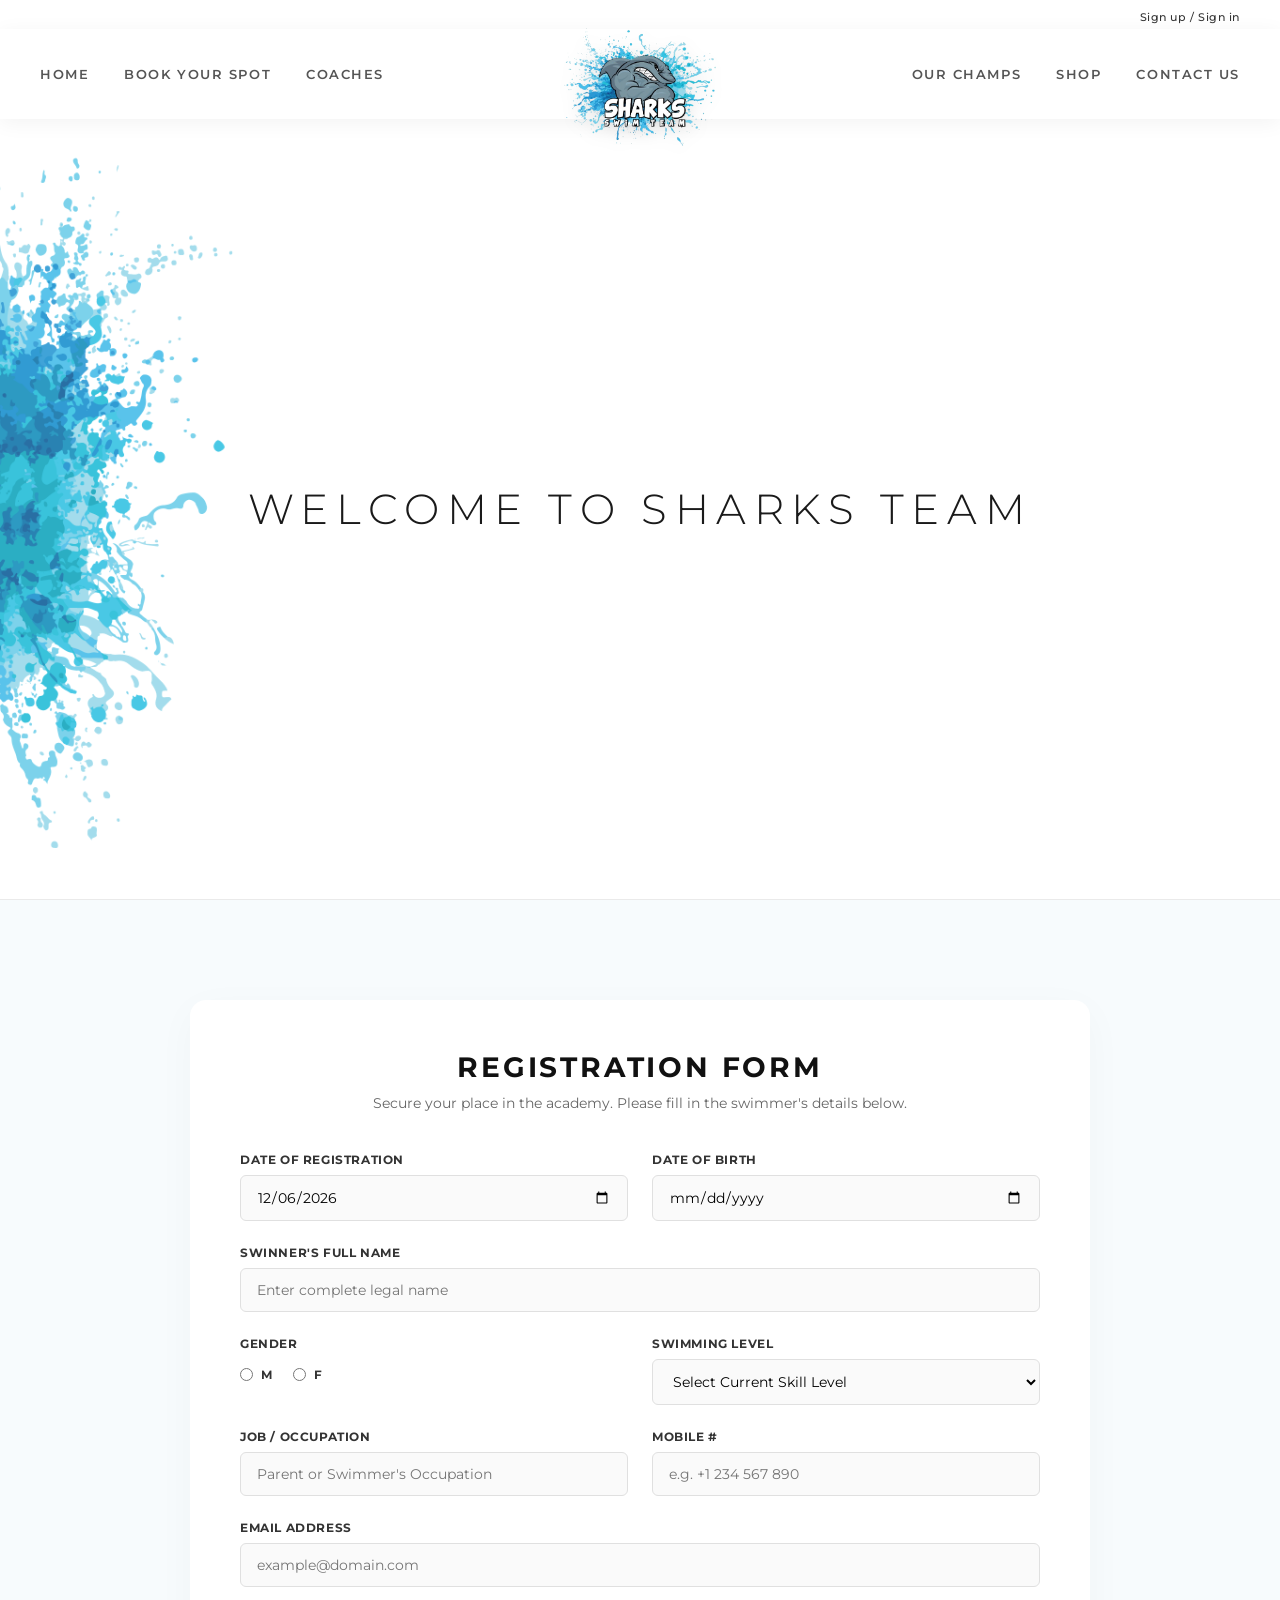
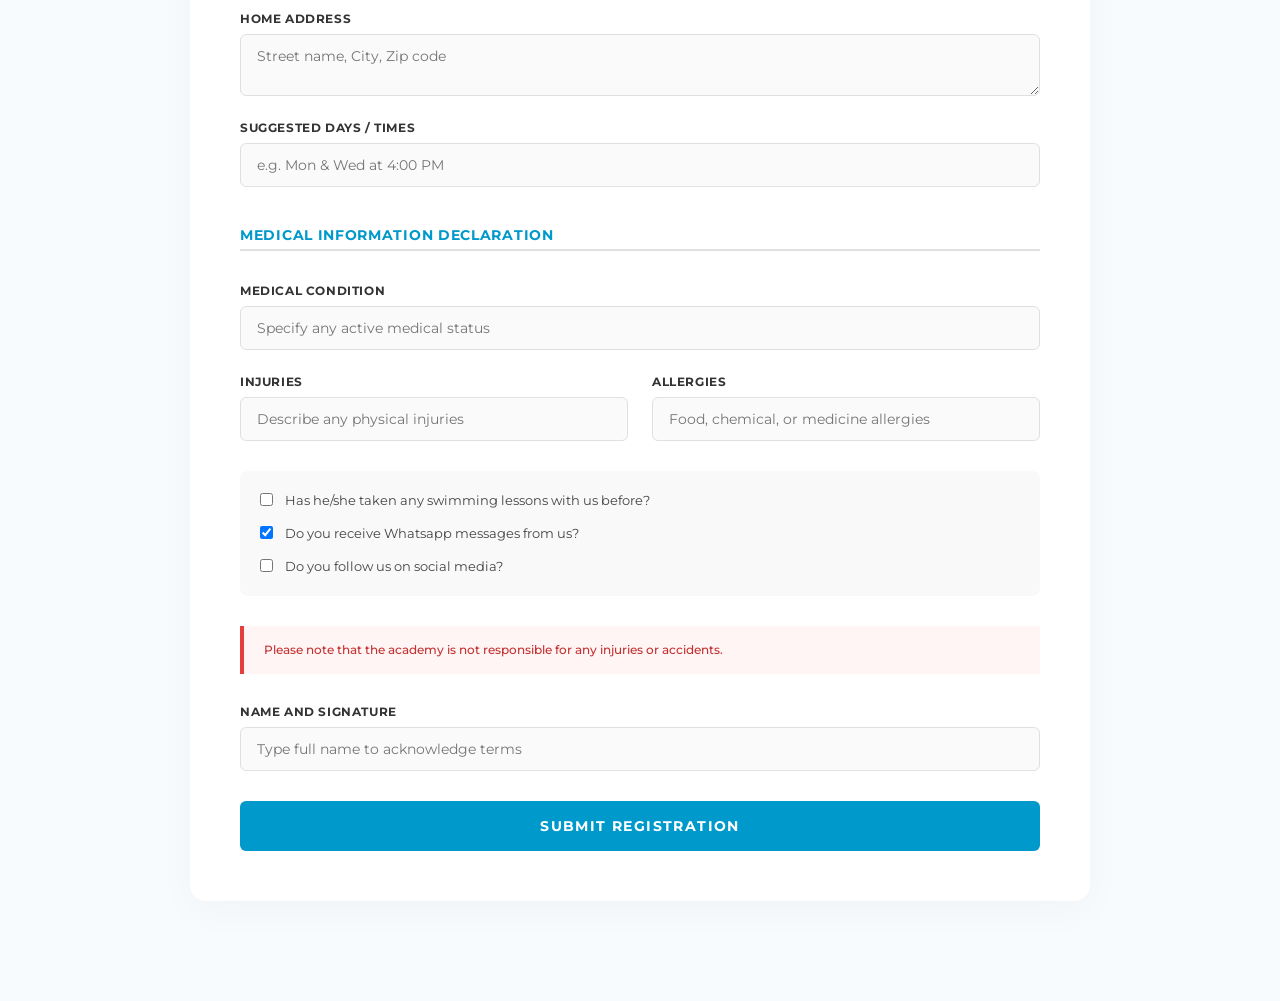
==== landing_page/index.html @ 96340d4c "Initial commit with project structure" ====
<!DOCTYPE html>
<html lang="en">
<head>
    <meta charset="UTF-8">
    <meta name="viewport" content="width=device-width, initial-scale=1.0">
    <title>Sharks Swim Team</title>
    
    <link rel="preconnect" href="https://fonts.googleapis.com">
    <link rel="preconnect" href="https://fonts.gstatic.com" crossorigin>
    <link href="https://fonts.googleapis.com/css2?family=Montserrat:ital,wght@0,100..900;1,100..900&display=swap" rel="stylesheet">
    
    <link rel="stylesheet" href="style.css">
</head>
<body>

    <div class="top-utility-bar">
        <a href="#signin">Sign up / Sign in</a>
    </div>

    <div class="navbar-container">
        <nav class="navbar">
            <div class="nav-links left">
                <a href="#home" class="nav-item">HOME</a>
                <a href="#book" class="nav-item">BOOK YOUR SPOT</a>
                <a href="../coaches/index.html" class="nav-item">COACHES</a>
            </div>
            
            <div class="logo-wrapper">
                <img src="../assets/Sharks_Logo.png" alt="Sharks Swim Team Logo">
            </div>
            
            <div class="nav-links right">
                <a href="#champs" class="nav-item">OUR CHAMPS</a>
                <a href="#shop" class="nav-item">SHOP</a>
                <a href="#contact" class="nav-item">CONTACT US</a>
            </div>
        </nav>
    </div>

    <section id="home" class="hero-section">
        <img class="left-splash-bg" src="../assets/Water_Left_Black.png" alt="Water Splash Accent">
        
        <div class="hero-content">
            <h1 class="hero-title">WELCOME TO SHARKS TEAM</h1>
        </div>
    </section>

    <section id="book" class="booking-section">
        <div class="section-container">
            <div class="form-header">
                <h2>Registration Form</h2>
                <p>Secure your place in the academy. Please fill in the swimmer's details below.</p>
            </div>

            <form id="registrationForm" action="#" method="POST">
                <div class="form-grid">
                    
                    <div class="form-group">
                        <label for="reg-date">Date of Registration</label>
                        <input type="date" id="reg-date" name="reg_date" required>
                    </div>

                    <div class="form-group">
                        <label for="dob">Date of Birth</label>
                        <input type="date" id="dob" name="dob" required>
                    </div>

                    <div class="form-group full-width">
                        <label for="fullname">Swinner's Full Name</label>
                        <input type="text" id="fullname" name="fullname" placeholder="Enter complete legal name" required>
                    </div>

                    <div class="form-group">
                        <label>Gender</label>
                        <div class="radio-group">
                            <label class="radio-item"><input type="radio" name="gender" value="Male" required> M</label>
                            <label class="radio-item"><input type="radio" name="gender" value="Female"> F</label>
                        </div>
                    </div>

                    <div class="form-group">
                        <label for="level">Swimming Level</label>
                        <select id="level" name="level" required>
                            <option value="" disabled selected>Select Current Skill Level</option>
                            <option value="Beginner">Beginner</option>
                            <option value="Intermediate">Intermediate</option>
                            <option value="Advanced">Advanced / Competitive</option>
                        </select>
                    </div>

                    <div class="form-group">
                        <label for="job">Job / Occupation</label>
                        <input type="text" id="job" name="job" placeholder="Parent or Swimmer's Occupation">
                    </div>

                    <div class="form-group">
                        <label for="mobile">Mobile #</label>
                        <input type="tel" id="mobile" name="mobile" placeholder="e.g. +1 234 567 890" required>
                    </div>

                    <div class="form-group full-width">
                        <label for="email">Email Address</label>
                        <input type="email" id="email" name="email" placeholder="example@domain.com" required>
                    </div>

                    <div class="form-group full-width">
                        <label for="address">Home Address</label>
                        <textarea id="address" name="address" rows="2" placeholder="Street name, City, Zip code"></textarea>
                    </div>

                    <div class="form-group full-width">
                        <label for="schedule">Suggested Days / Times</label>
                        <input type="text" id="schedule" name="schedule" placeholder="e.g. Mon & Wed at 4:00 PM">
                    </div>

                    <div class="form-group full-width" style="margin-top: 15px;">
                        <label class="sub-header-label">Medical Information Declaration</label>
                    </div>

                    <div class="form-group full-width">
                        <label for="medical-conditions">Medical Condition</label>
                        <input type="text" id="medical-conditions" name="medical_conditions" placeholder="Specify any active medical status">
                    </div>

                    <div class="form-group">
                        <label for="injuries">Injuries</label>
                        <input type="text" id="injuries" name="injuries" placeholder="Describe any physical injuries">
                    </div>

                    <div class="form-group">
                        <label for="allergies">Allergies</label>
                        <input type="text" id="allergies" name="allergies" placeholder="Food, chemical, or medicine allergies">
                    </div>

                </div>

                <div class="checkbox-section">
                    <label class="checkbox-item">
                        <input type="checkbox" name="past_lessons" value="Yes">
                        <span>Has he/she taken any swimming lessons with us before?</span>
                    </label>
                    
                    <label class="checkbox-item">
                        <input type="checkbox" name="whatsapp_consent" value="Yes" checked>
                        <span>Do you receive Whatsapp messages from us?</span>
                    </label>

                    <label class="checkbox-item">
                        <input type="checkbox" name="social_media" value="Yes">
                        <span>Do you follow us on social media?</span>
                    </label>
                </div>

                <div class="disclaimer-box">
                    Please note that the academy is not responsible for any injuries or accidents.
                </div>

                <div class="form-group full-width" style="margin-bottom: 30px;">
                    <label for="signature">Name and signature</label>
                    <input type="text" id="signature" name="signature" placeholder="Type full name to acknowledge terms" required>
                </div>

                <button type="submit" class="submit-btn">Submit Registration</button>
            </form>
        </div>
    </section>

    <script src="script.js"></script>
</body>
</html>
---- landing_page/style.css ----
/* Base Reset & Styling */
* {
    margin: 0;
    padding: 0;
    box-sizing: border-box;
    font-family: 'Montserrat', sans-serif;
}

html {
    scroll-behavior: smooth;
}

body {
    background-color: #ffffff;
    color: #333;
    overflow-x: hidden;
}

/* Utility Top Bar */
.top-utility-bar {
    width: 100%;
    display: flex;
    justify-content: flex-end;
    padding: 10px 40px 5px 40px;
    background-color: #ffffff;
}

.top-utility-bar a {
    font-size: 11px;
    text-decoration: none;
    color: #333;
    font-weight: 500;
    letter-spacing: 0.05em;
}

.top-utility-bar a:hover {
    color: #0099cc;
}

/* Split Navigation Bar */
.navbar-container {
    position: relative;
    width: 100%;
    background: #ffffff;
    box-shadow: 0 4px 20px rgba(0, 0, 0, 0.05);
    z-index: 100;
}

.navbar {
    max-width: 1400px;
    margin: 0 auto;
    display: flex;
    align-items: center;
    justify-content: space-between;
    padding: 0 40px;
    height: 90px;
}

.nav-links {
    display: flex;
    gap: 35px;
    flex: 1;
}

.nav-links.left {
    justify-content: flex-start;
}

.nav-links.right {
    justify-content: flex-end;
}

.nav-links a {
    text-decoration: none;
    color: #555555;
    font-size: 13px;
    font-weight: 600;
    letter-spacing: 0.12em;
    transition: color 0.3s ease;
}

.nav-links a:hover,
.nav-links a.active {
    color: #0099cc;
}

/* Centered Logo Overlay */
.logo-wrapper {
    position: relative;
    z-index: 110;
    margin: 0 20px;
    top: 15px; 
}

.logo-wrapper img {
    height: 140px; 
    width: auto;
    filter: drop-shadow(0 4px 8px rgba(0,0,0,0.1));
}

/* Hero / Welcome Section */
.hero-section {
    position: relative;
    width: 100%;
    height: calc(100vh - 120px);
    display: flex;
    justify-content: center;
    align-items: center;
    background-color: #ffffff;
}

/* Left Water Splash Background Graphic */
.left-splash-bg {
    position: absolute;
    left: 0;
    top: 50%;
    transform: translateY(-50%);
    width: 22%;
    max-width: 400px;
    pointer-events: none;
    z-index: 1;
    opacity: 0.9;
}

.hero-content {
    position: relative;
    z-index: 2;
    text-align: center;
}

.hero-title {
    font-size: 42px;
    font-weight: 300;
    letter-spacing: 0.18em;
    color: #1a1a1a;
    text-transform: uppercase;
}

/* Booking / Registration Form Section */
.booking-section {
    background-color: #f7fbfd;
    padding: 100px 20px;
    position: relative;
    border-top: 1px solid #eaeaea;
}

.section-container {
    max-width: 900px;
    margin: 0 auto;
    background: #ffffff;
    padding: 50px;
    border-radius: 16px;
    box-shadow: 0 10px 40px rgba(0, 0, 0, 0.03);
}

.form-header {
    text-align: center;
    margin-bottom: 40px;
}

.form-header h2 {
    font-size: 28px;
    letter-spacing: 0.1em;
    color: #111;
    margin-bottom: 10px;
    text-transform: uppercase;
}

.form-header p {
    color: #666;
    font-size: 14px;
}

.form-grid {
    display: grid;
    grid-template-columns: repeat(2, 1fr);
    gap: 24px;
}

.full-width {
    grid-column: span 2;
}

.form-group {
    display: flex;
    flex-direction: column;
}

.form-group label {
    font-size: 12px;
    font-weight: 700;
    letter-spacing: 0.05em;
    margin-bottom: 8px;
    color: #333;
    text-transform: uppercase;
}

.form-group .sub-header-label {
    color: #0099cc; 
    border-bottom: 2px solid #e0e0e0; 
    padding-bottom: 5px; 
    font-size: 14px;
}

.form-group input, .form-group select, .form-group textarea {
    padding: 12px 16px;
    border: 1px solid #e0e0e0;
    border-radius: 6px;
    font-size: 14px;
    background-color: #fafafa;
    transition: all 0.3s ease;
}

.form-group input:focus, .form-group select:focus, .form-group textarea:focus {
    outline: none;
    border-color: #0099cc;
    background-color: #ffffff;
    box-shadow: 0 0 0 3px rgba(0, 153, 204, 0.1);
}

/* Radio & Checkbox Custom Rows */
.radio-group {
    display: flex;
    gap: 20px;
    align-items: center;
    margin-top: 8px;
}

.radio-item {
    display: flex;
    align-items: center;
    gap: 8px;
    cursor: pointer;
    font-size: 14px;
}

.checkbox-section {
    margin: 30px 0;
    display: flex;
    flex-direction: column;
    gap: 15px;
    padding: 20px;
    background: #f9f9f9;
    border-radius: 8px;
}

.checkbox-item {
    display: flex;
    align-items: flex-start;
    gap: 12px;
    font-size: 13px;
    color: #444;
    line-height: 1.4;
    cursor: pointer;
}

.checkbox-item input {
    margin-top: 2px;
}

/* Legal Disclaimer Box */
.disclaimer-box {
    background-color: #fff5f5;
    border-left: 4px solid #e53e3e;
    padding: 15px 20px;
    margin: 30px 0;
    font-size: 12px;
    color: #c53030;
    font-weight: 500;
    line-height: 1.5;
}

/* Submit Button */
.submit-btn {
    background-color: #0099cc;
    color: white;
    border: none;
    padding: 16px 32px;
    font-size: 14px;
    font-weight: 700;
    letter-spacing: 0.1em;
    text-transform: uppercase;
    border-radius: 6px;
    cursor: pointer;
    width: 100%;
    transition: background-color 0.3s ease;
}

.submit-btn:hover {
    background-color: #0077a3;
}

/* Responsive Breakpoints */
@media (max-width: 900px) {
    .navbar {
        height: auto;
        flex-direction: column;
        padding: 20px;
    }
    .nav-links {
        width: 100%;
        justify-content: center !important;
        margin: 10px 0;
        flex-wrap: wrap;
        gap: 20px;
    }
    .logo-wrapper {
        order: -1;
        top: 0;
        margin-bottom: 15px;
    }
    .logo-wrapper img {
        height: 100px;
    }
    .hero-section {
        height: auto;
        padding: 100px 20px;
    }
    .left-splash-bg {
        display: none; 
    }
    .hero-title {
        font-size: 28px;
    }
    .form-grid {
        grid-template-columns: 1fr;
    }
    .full-width {
        grid-column: span 1;
    }
    .section-container {
        padding: 25px;
    }
}
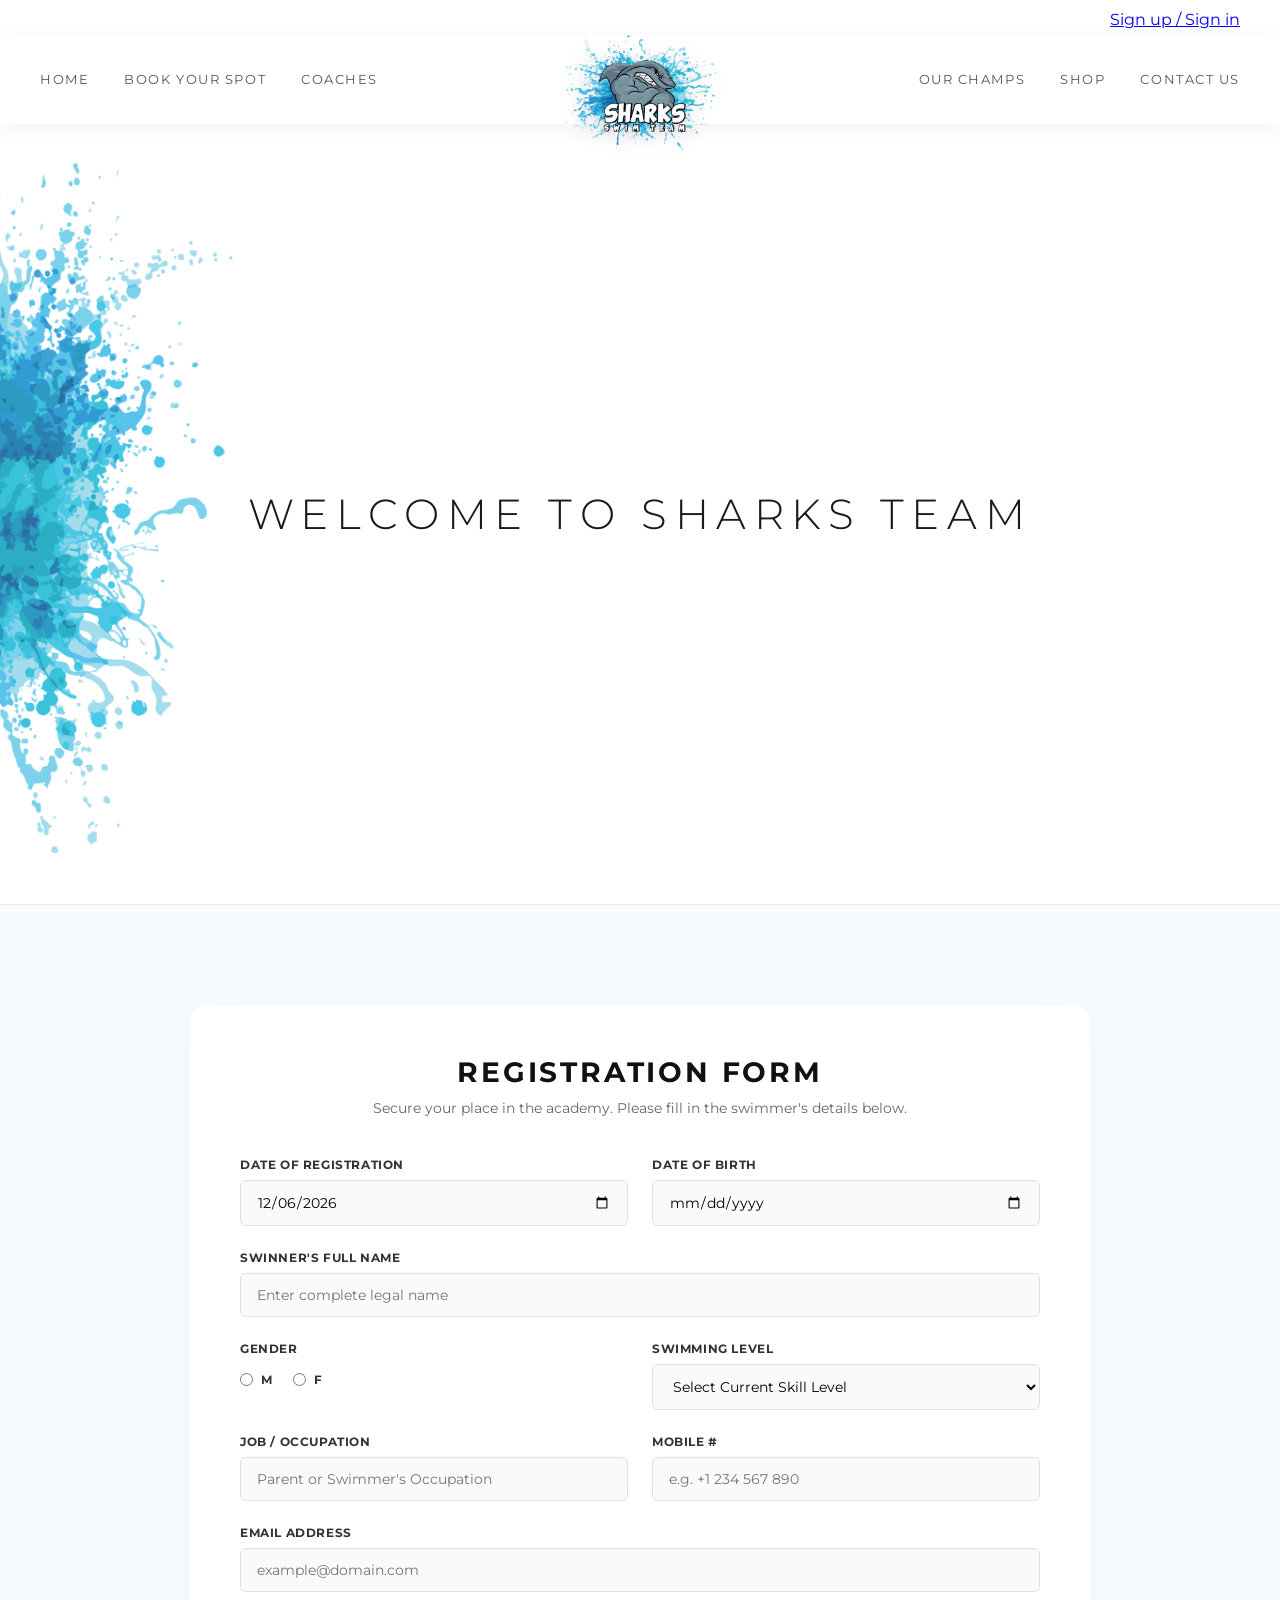
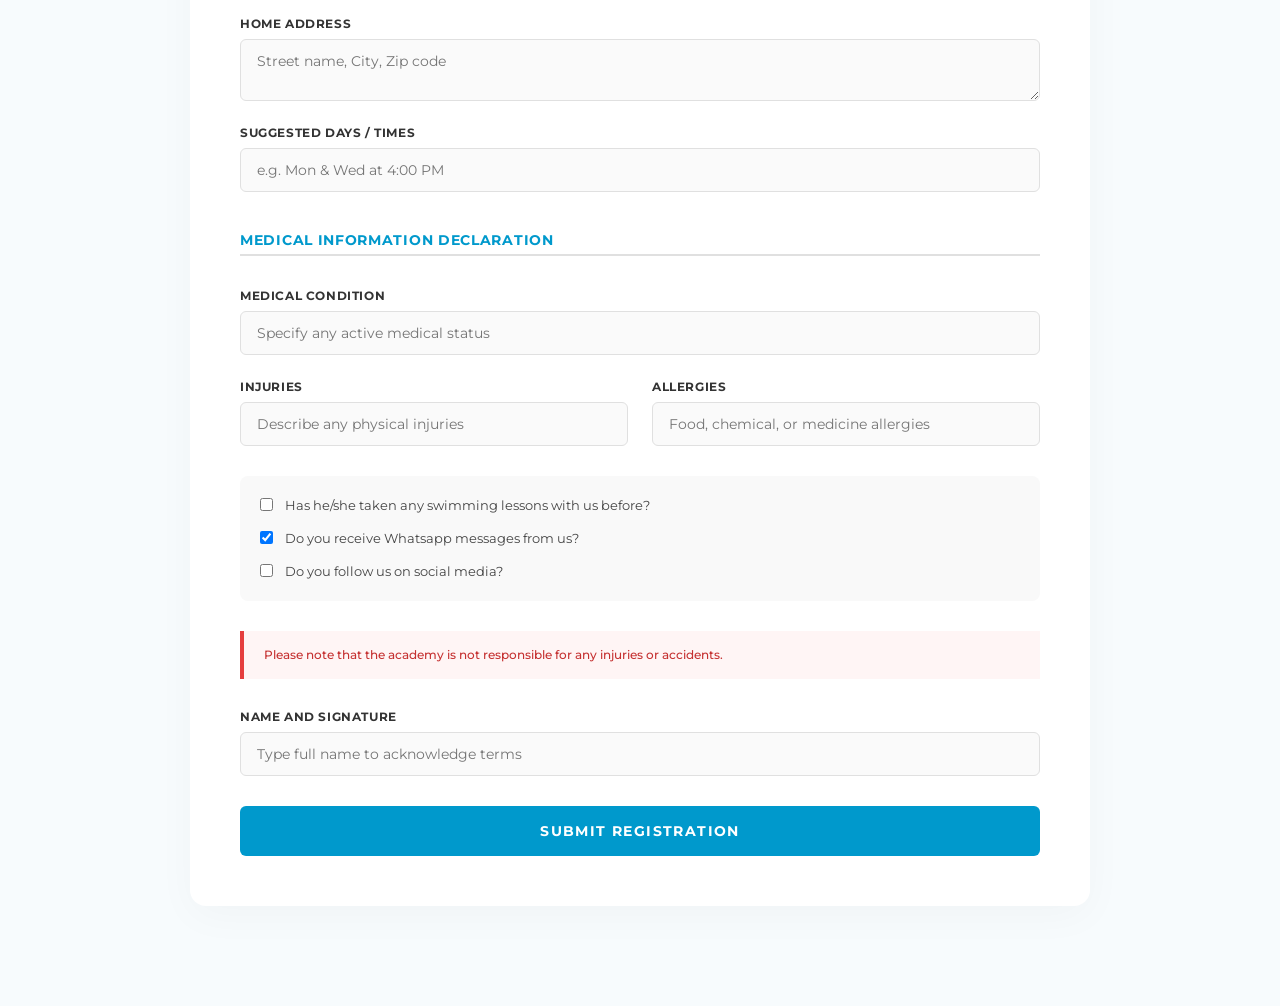
==== commit 943024ce: "fixed navbar discrepancy + to-do: fix slight position change" ====
--- a/landing_page/index.html
+++ b/landing_page/index.html
@@ -8,34 +8,13 @@
     <link rel="preconnect" href="https://fonts.googleapis.com">
     <link rel="preconnect" href="https://fonts.gstatic.com" crossorigin>
     <link href="https://fonts.googleapis.com/css2?family=Montserrat:ital,wght@0,100..900;1,100..900&display=swap" rel="stylesheet">
-    
+
+    <link rel="stylesheet" href="../components/component.css">
     <link rel="stylesheet" href="style.css">
 </head>
 <body>
 
-    <div class="top-utility-bar">
-        <a href="#signin">Sign up / Sign in</a>
-    </div>
-
-    <div class="navbar-container">
-        <nav class="navbar">
-            <div class="nav-links left">
-                <a href="#home" class="nav-item">HOME</a>
-                <a href="#book" class="nav-item">BOOK YOUR SPOT</a>
-                <a href="../coaches/index.html" class="nav-item">COACHES</a>
-            </div>
-            
-            <div class="logo-wrapper">
-                <img src="../assets/Sharks_Logo.png" alt="Sharks Swim Team Logo">
-            </div>
-            
-            <div class="nav-links right">
-                <a href="#champs" class="nav-item">OUR CHAMPS</a>
-                <a href="#shop" class="nav-item">SHOP</a>
-                <a href="#contact" class="nav-item">CONTACT US</a>
-            </div>
-        </nav>
-    </div>
+    <header class="main-header"></header>
 
     <section id="home" class="hero-section">
         <img class="left-splash-bg" src="../assets/Water_Left_Black.png" alt="Water Splash Accent">
--- a/components/component.css
+++ b/components/component.css
@@ -0,0 +1,86 @@
+/* Utility Top Bar */
+.top-utility-bar {
+    width: 100%;
+    display: flex;
+    justify-content: flex-end;
+    padding: 10px 40px 5px 40px;
+    background-color: #ffffff;
+}
+
+/* Inside components/component.css */
+
+.top-utility-bar {
+    width: 100%;
+    display: flex;
+    justify-content: flex-end;
+    padding: 10px 40px 5px 40px;
+    background-color: #ffffff; /* Make sure this is solid #ffffff */
+}
+
+.top-utility-bar a:hover {
+    color: #0099cc;
+}
+
+/* Split Navigation Bar */
+.navbar-container {
+    position: relative;
+    width: 100%;
+    background: #ffffff; /* Make sure this is solid #ffffff */
+    box-shadow: 0 4px 20px rgba(0, 0, 0, 0.05);
+    z-index: 100;
+}
+
+.navbar {
+    max-width: 1400px;
+    margin: 0 auto;
+    display: flex;
+    align-items: center;
+    justify-content: space-between;
+    padding: 0 40px;
+    height: 90px;
+}
+
+.nav-links {
+    display: flex;
+    gap: 35px;
+    flex: 1;
+}
+
+.nav-links.left {
+    justify-content: flex-start;
+}
+
+.nav-links.right {
+    justify-content: flex-end;
+}
+
+.nav-links a {
+    text-decoration: none;
+    color: #555555;
+    font-size: 13px;
+    letter-spacing: 0.12em;
+    transition: color 0.3s ease;
+    
+    /* 2. Forces browsers to use crisp smoothing over complex graphics backgrounds */
+    -webkit-font-smoothing: antialiased;
+    -moz-osx-font-smoothing: grayscale;
+}
+
+.nav-links a:hover,
+.nav-links a.active {
+    color: #0099cc;
+}
+
+/* Centered Logo Overlay */
+.logo-wrapper {
+    position: relative;
+    z-index: 110;
+    margin: 0 20px;
+    top: 15px; 
+}
+
+.logo-wrapper img {
+    height: 140px; 
+    width: auto;
+    filter: drop-shadow(0 4px 8px rgba(0,0,0,0.1));
+}
--- a/landing_page/style.css
+++ b/landing_page/style.css
@@ -14,88 +14,6 @@
     background-color: #ffffff;
     color: #333;
     overflow-x: hidden;
-}
-
-/* Utility Top Bar */
-.top-utility-bar {
-    width: 100%;
-    display: flex;
-    justify-content: flex-end;
-    padding: 10px 40px 5px 40px;
-    background-color: #ffffff;
-}
-
-.top-utility-bar a {
-    font-size: 11px;
-    text-decoration: none;
-    color: #333;
-    font-weight: 500;
-    letter-spacing: 0.05em;
-}
-
-.top-utility-bar a:hover {
-    color: #0099cc;
-}
-
-/* Split Navigation Bar */
-.navbar-container {
-    position: relative;
-    width: 100%;
-    background: #ffffff;
-    box-shadow: 0 4px 20px rgba(0, 0, 0, 0.05);
-    z-index: 100;
-}
-
-.navbar {
-    max-width: 1400px;
-    margin: 0 auto;
-    display: flex;
-    align-items: center;
-    justify-content: space-between;
-    padding: 0 40px;
-    height: 90px;
-}
-
-.nav-links {
-    display: flex;
-    gap: 35px;
-    flex: 1;
-}
-
-.nav-links.left {
-    justify-content: flex-start;
-}
-
-.nav-links.right {
-    justify-content: flex-end;
-}
-
-.nav-links a {
-    text-decoration: none;
-    color: #555555;
-    font-size: 13px;
-    font-weight: 600;
-    letter-spacing: 0.12em;
-    transition: color 0.3s ease;
-}
-
-.nav-links a:hover,
-.nav-links a.active {
-    color: #0099cc;
-}
-
-/* Centered Logo Overlay */
-.logo-wrapper {
-    position: relative;
-    z-index: 110;
-    margin: 0 20px;
-    top: 15px; 
-}
-
-.logo-wrapper img {
-    height: 140px; 
-    width: auto;
-    filter: drop-shadow(0 4px 8px rgba(0,0,0,0.1));
 }
 
 /* Hero / Welcome Section */
